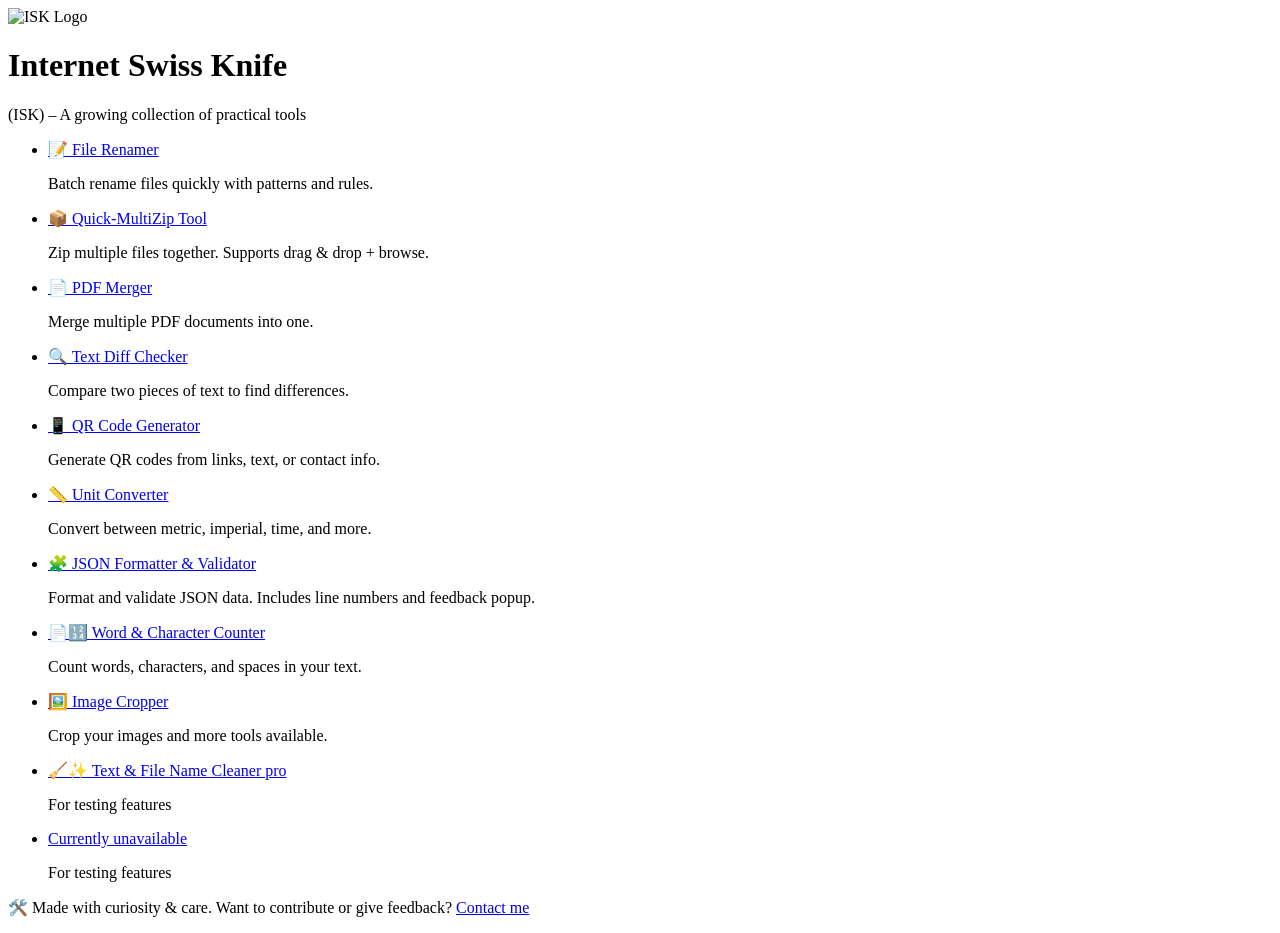
==== index.html @ 40d63cd6 "Update index.html" ====
<!DOCTYPE html>
<html lang="en">
<head>
  <meta charset="UTF-8" />
  <meta name="viewport" content="width=device-width, initial-scale=1" />
  <title>InternetSwissKnife (ISK)</title>
  <link rel="stylesheet" href="isk.styles.css" />
</head>
<body>

  <header>
    <img src="internet_swiss_knife_logo.png" alt="ISK Logo" class="logo" />
    <h1>
      <span class="highlight">I</span>nternet <span class="highlight">S</span>wiss <span class="highlight">K</span>nife
    </h1>
    <div class="brand">(ISK) – A growing collection of practical tools</div>
  </header>

  <main>
    <section class="tools">
      <ul class="tool-list">
        <li class="tool-item">
          <a class="tool-link" href="renamer/index.html">📝 File Renamer</a>
          <p class="tool-desc">Batch rename files quickly with patterns and rules.</p>
        </li>
        <li class="tool-item">
          <a class="tool-link" href="multizip/index.html">📦 Quick-MultiZip Tool</a>
          <p class="tool-desc">Zip multiple files together. Supports drag & drop + browse.</p>
        </li>
        <li class="tool-item">
          <a class="tool-link" href="pdfmerger/index.html">📄 PDF Merger</a>
          <p class="tool-desc">Merge multiple PDF documents into one.</p>
        </li>
        <li class="tool-item">
          <a class="tool-link" href="textdiffchecker/index.html">🔍 Text Diff Checker</a>
          <p class="tool-desc">Compare two pieces of text to find differences.</p>
        </li>
        <li class="tool-item">
          <a class="tool-link" href="QR-Code-Generator/index.html">📱 QR Code Generator</a>
          <p class="tool-desc">Generate QR codes from links, text, or contact info.</p>
        </li>
        <li class="tool-item">
          <a class="tool-link" href="unitconverter/index.html">📏 Unit Converter</a>
          <p class="tool-desc">Convert between metric, imperial, time, and more.</p>
        </li>
        <li class="tool-item">
          <a class="tool-link" href="JSONFormatter/index.html">🧩 JSON Formatter & Validator</a>
          <p class="tool-desc">Format and validate JSON data. Includes line numbers and feedback popup.</p>
        </li>
        <li class="tool-item">
          <a class="tool-link" href="word-counter/index.html">📄🔢 Word & Character Counter</a>
          <p class="tool-desc">Count words, characters, and spaces in your text.</p>
        </li> 
        <li class="tool-item">
          <a class="tool-link" href="image-cropper/index.html">🖼️ Image Cropper</a>
          <p class="tool-desc">Crop your images and more tools available.</p>
        </li>      
        <li class="tool-item">
          <a class="tool-link" href="text-cleaner/index.html">🧹✨ Text & File Name Cleaner pro</a>
          <p class="tool-desc">For testing features</p>
        </li>    
         <li class="tool-item">
          <a class="tool-link" href=" ">Currently unavailable</a>
          <p class="tool-desc">For testing features</p>
        </li>    
      </ul>
    </section>
  </main>

  <footer>
    <p>🛠️ Made with curiosity & care. Want to contribute or give feedback? <a href="mailto:you@example.com">Contact me</a></p>
  </footer>

</body>
</html>
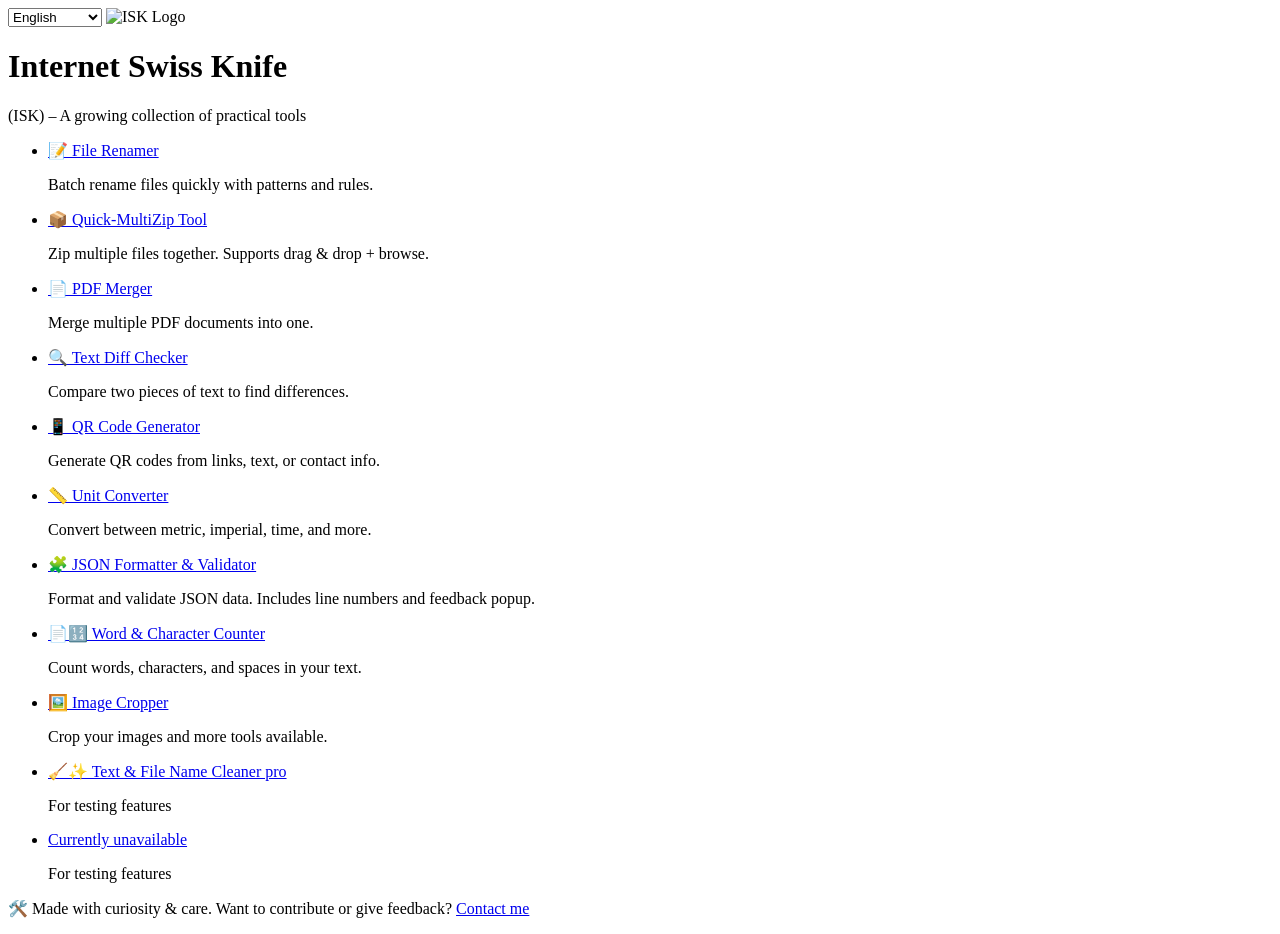
==== commit 0dd36a79: "Update index.html" ====
--- a/index.html
+++ b/index.html
@@ -3,72 +3,77 @@
 <head>
   <meta charset="UTF-8" />
   <meta name="viewport" content="width=device-width, initial-scale=1" />
-  <title>InternetSwissKnife (ISK)</title>
+  <title data-i18n="page_title">InternetSwissKnife (ISK)</title>
   <link rel="stylesheet" href="isk.styles.css" />
 </head>
 <body>
 
-  <header>
-    <img src="internet_swiss_knife_logo.png" alt="ISK Logo" class="logo" />
-    <h1>
-      <span class="highlight">I</span>nternet <span class="highlight">S</span>wiss <span class="highlight">K</span>nife
-    </h1>
-    <div class="brand">(ISK) – A growing collection of practical tools</div>
-  </header>
+<header>
+  <select id="languageSelector" aria-label="Choose language">
+    <option value="en">English</option>
+    <option value="sl">Slovenščina</option>
+  </select>
+
+  <img src="internet_swiss_knife_logo.png" alt="ISK Logo" class="logo" data-i18n-alt="logo_alt" />
+  <h1>
+    <span class="highlight">I</span>nternet <span class="highlight">S</span>wiss <span class="highlight">K</span>nife
+  </h1>
+  <div class="brand" data-i18n="header_subtitle">(ISK) – A growing collection of practical tools</div>
+</header>
 
   <main>
     <section class="tools">
       <ul class="tool-list">
         <li class="tool-item">
-          <a class="tool-link" href="renamer/index.html">📝 File Renamer</a>
-          <p class="tool-desc">Batch rename files quickly with patterns and rules.</p>
+          <a class="tool-link" href="renamer/index.html" data-i18n="tool_renamer_title">📝 File Renamer</a>
+          <p class="tool-desc" data-i18n="tool_renamer_desc">Batch rename files quickly with patterns and rules.</p>
         </li>
         <li class="tool-item">
-          <a class="tool-link" href="multizip/index.html">📦 Quick-MultiZip Tool</a>
-          <p class="tool-desc">Zip multiple files together. Supports drag & drop + browse.</p>
+          <a class="tool-link" href="multizip/index.html" data-i18n="tool_multizip_title">📦 Quick-MultiZip Tool</a>
+          <p class="tool-desc" data-i18n="tool_multizip_desc">Zip multiple files together. Supports drag & drop + browse.</p>
         </li>
         <li class="tool-item">
-          <a class="tool-link" href="pdfmerger/index.html">📄 PDF Merger</a>
-          <p class="tool-desc">Merge multiple PDF documents into one.</p>
+          <a class="tool-link" href="pdfmerger/index.html" data-i18n="tool_pdfmerger_title">📄 PDF Merger</a>
+          <p class="tool-desc" data-i18n="tool_pdfmerger_desc">Merge multiple PDF documents into one.</p>
         </li>
         <li class="tool-item">
-          <a class="tool-link" href="textdiffchecker/index.html">🔍 Text Diff Checker</a>
-          <p class="tool-desc">Compare two pieces of text to find differences.</p>
+          <a class="tool-link" href="textdiffchecker/index.html" data-i18n="tool_textdiff_title">🔍 Text Diff Checker</a>
+          <p class="tool-desc" data-i18n="tool_textdiff_desc">Compare two pieces of text to find differences.</p>
         </li>
         <li class="tool-item">
-          <a class="tool-link" href="QR-Code-Generator/index.html">📱 QR Code Generator</a>
-          <p class="tool-desc">Generate QR codes from links, text, or contact info.</p>
+          <a class="tool-link" href="QR-Code-Generator/index.html" data-i18n="tool_qr_title">📱 QR Code Generator</a>
+          <p class="tool-desc" data-i18n="tool_qr_desc">Generate QR codes from links, text, or contact info.</p>
         </li>
         <li class="tool-item">
-          <a class="tool-link" href="unitconverter/index.html">📏 Unit Converter</a>
-          <p class="tool-desc">Convert between metric, imperial, time, and more.</p>
+          <a class="tool-link" href="unitconverter/index.html" data-i18n="tool_unitconverter_title">📏 Unit Converter</a>
+          <p class="tool-desc" data-i18n="tool_unitconverter_desc">Convert between metric, imperial, time, and more.</p>
         </li>
         <li class="tool-item">
-          <a class="tool-link" href="JSONFormatter/index.html">🧩 JSON Formatter & Validator</a>
-          <p class="tool-desc">Format and validate JSON data. Includes line numbers and feedback popup.</p>
+          <a class="tool-link" href="JSONFormatter/index.html" data-i18n="tool_jsonformatter_title">🧩 JSON Formatter & Validator</a>
+          <p class="tool-desc" data-i18n="tool_jsonformatter_desc">Format and validate JSON data. Includes line numbers and feedback popup.</p>
         </li>
         <li class="tool-item">
-          <a class="tool-link" href="word-counter/index.html">📄🔢 Word & Character Counter</a>
-          <p class="tool-desc">Count words, characters, and spaces in your text.</p>
+          <a class="tool-link" href="word-counter/index.html" data-i18n="tool_wordcounter_title">📄🔢 Word & Character Counter</a>
+          <p class="tool-desc" data-i18n="tool_wordcounter_desc">Count words, characters, and spaces in your text.</p>
         </li> 
         <li class="tool-item">
-          <a class="tool-link" href="image-cropper/index.html">🖼️ Image Cropper</a>
-          <p class="tool-desc">Crop your images and more tools available.</p>
+          <a class="tool-link" href="image-cropper/index.html" data-i18n="tool_imagecropper_title">🖼️ Image Cropper</a>
+          <p class="tool-desc" data-i18n="tool_imagecropper_desc">Crop your images and more tools available.</p>
         </li>      
         <li class="tool-item">
-          <a class="tool-link" href="text-cleaner/index.html">🧹✨ Text & File Name Cleaner pro</a>
-          <p class="tool-desc">For testing features</p>
+          <a class="tool-link" href="text-cleaner/index.html" data-i18n="tool_textcleaner_title">🧹✨ Text & File Name Cleaner pro</a>
+          <p class="tool-desc" data-i18n="tool_textcleaner_desc">For testing features</p>
         </li>    
-         <li class="tool-item">
-          <a class="tool-link" href=" ">Currently unavailable</a>
-          <p class="tool-desc">For testing features</p>
+        <li class="tool-item">
+          <a class="tool-link" href=" " data-i18n="tool_unavailable_title">Currently unavailable</a>
+          <p class="tool-desc" data-i18n="tool_unavailable_desc">For testing features</p>
         </li>    
       </ul>
     </section>
   </main>
 
   <footer>
-    <p>🛠️ Made with curiosity & care. Want to contribute or give feedback? <a href="mailto:you@example.com">Contact me</a></p>
+    <p data-i18n="footer_text">🛠️ Made with curiosity & care. Want to contribute or give feedback? <a href="mailto:you@example.com" data-i18n="footer_contact">Contact me</a></p>
   </footer>
 
 </body>
